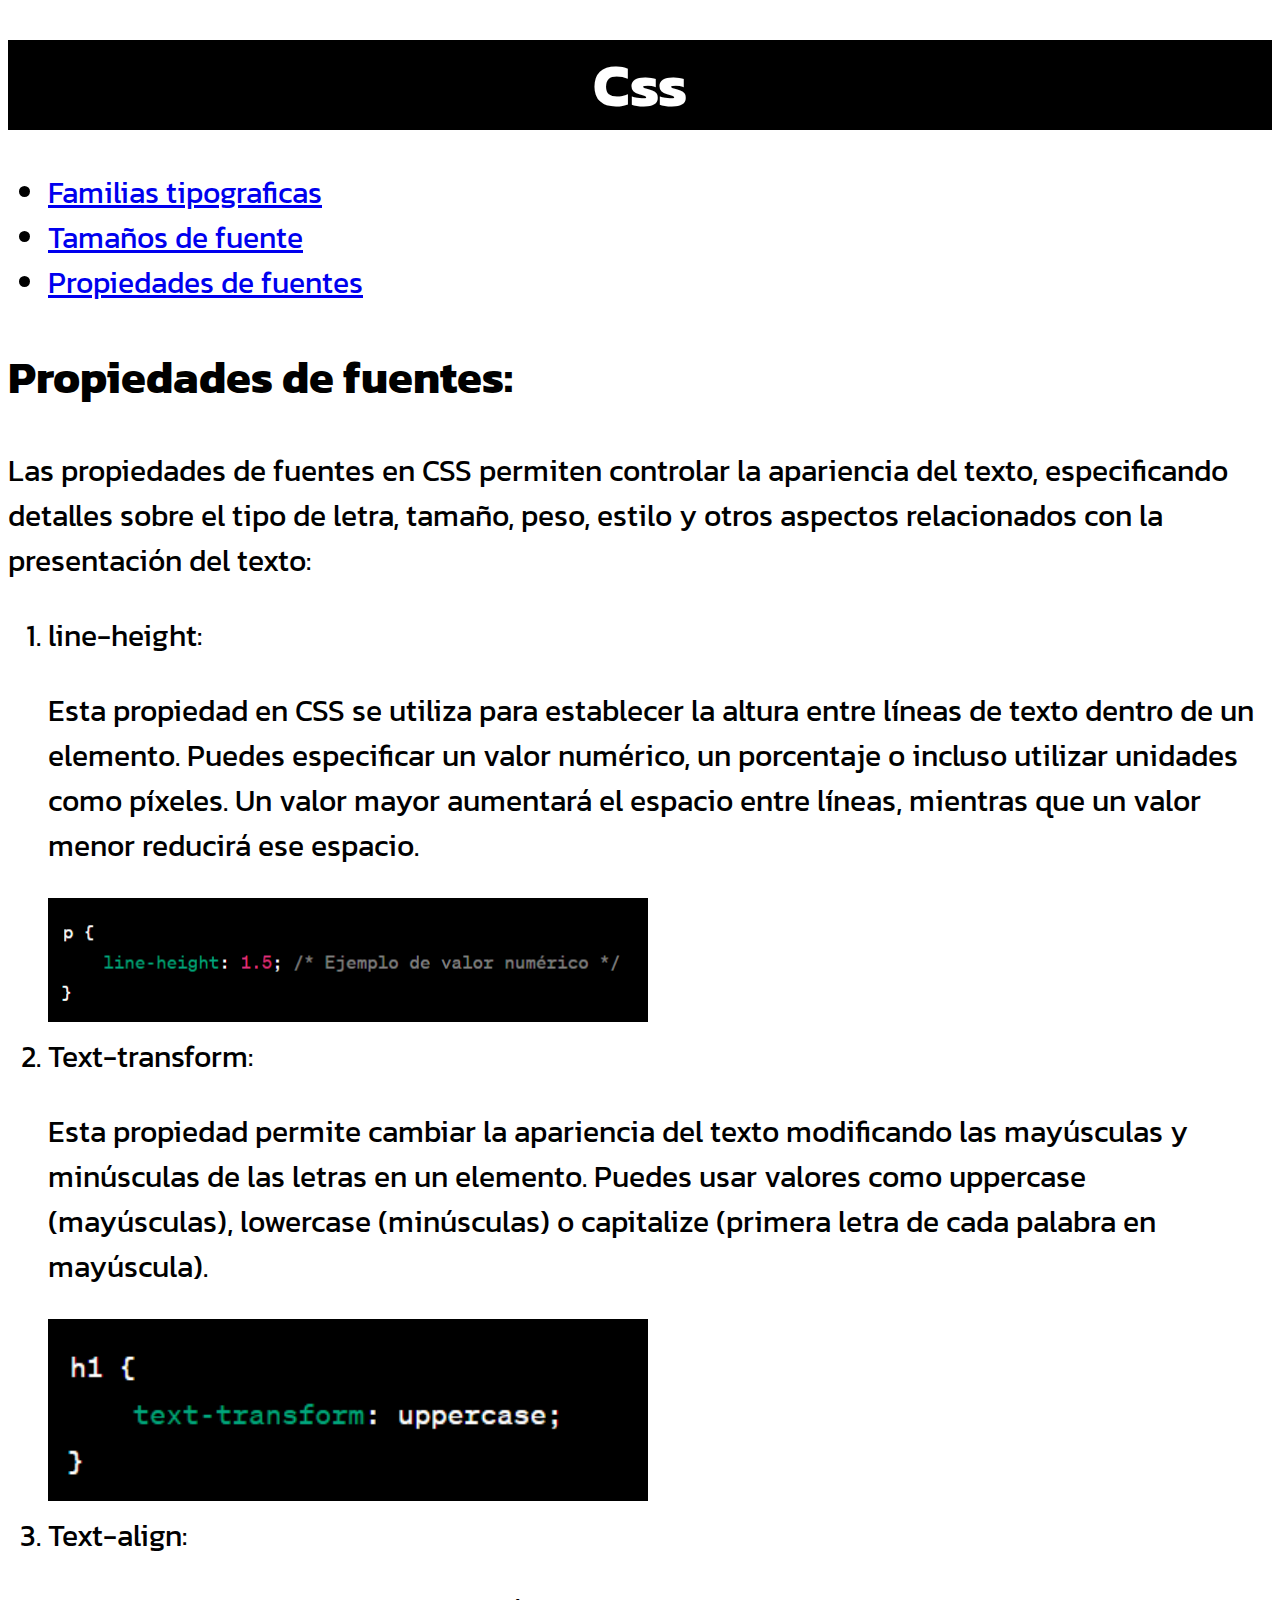
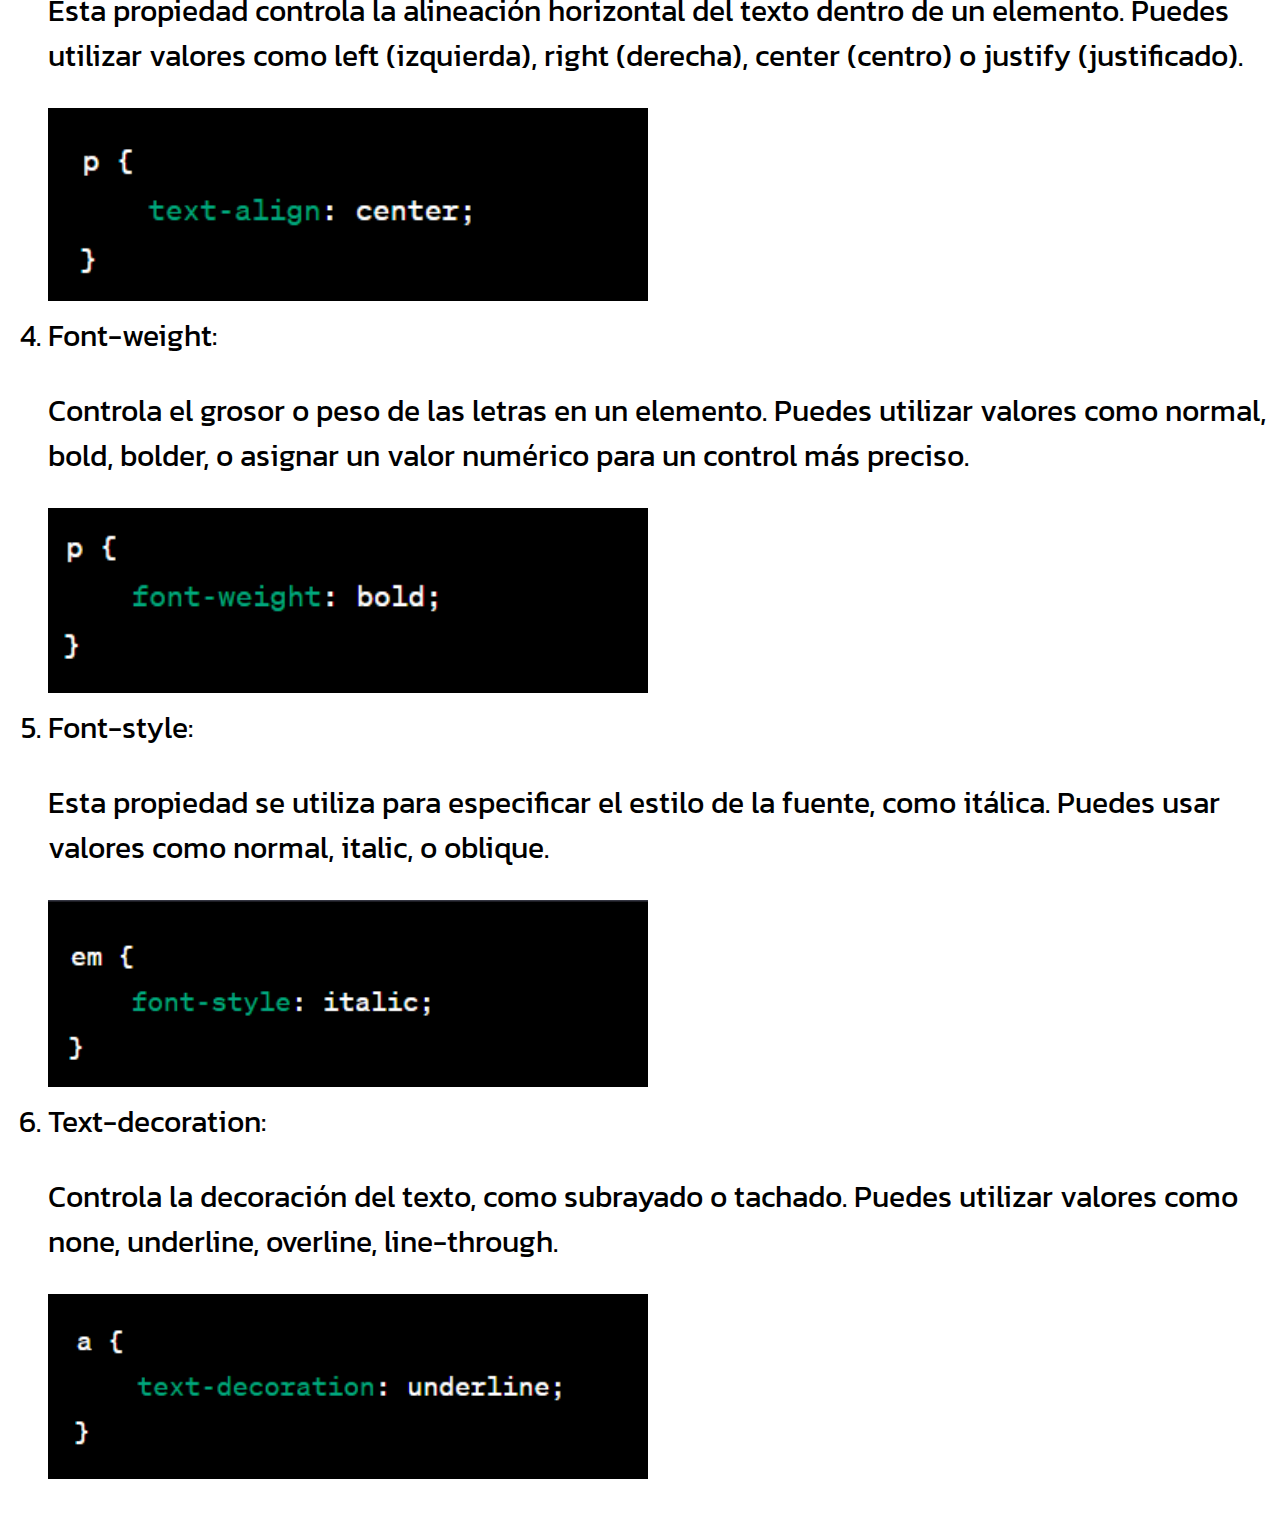
==== propiedadesdefuente.html @ 5a45d7e1 "firts commit" ====
<!DOCTYPE html>
<html lang="en">

<head>
    <meta charset="UTF-8">
    <meta name="viewport" content="width=device-width, initial-scale=1.0">
    <link rel="stylesheet" href="style.css">
    <link rel="preconnect" href="https://fonts.googleapis.com">
    <link rel="preconnect" href="https://fonts.gstatic.com" crossorigin>
    <link href="https://fonts.googleapis.com/css2?family=Kanit:wght@300&display=swap" rel="stylesheet">
    <title>CSS</title>
</head>

<body>
    <header>
        <h1 class="title">Css</h1>
        <div class="navegacion">
            <nav>
                <ul>
                    <li><a href="index.html">Familias tipograficas</a></li>
                    <li><a href="tamañosdefuente.html">Tamaños de fuente</a></li>
                    <li><a href="propiedadesdefuente.html">Propiedades de fuentes</a></li>
                </ul>
            </nav>
        </div>
    </header>
    <main>
        <h2>Propiedades de fuentes:</h2>
        <div class="descripcion">
            <p>Las propiedades de fuentes en CSS permiten controlar la apariencia del texto, especificando detalles
                sobre el tipo de
                letra, tamaño, peso, estilo y otros aspectos relacionados con la presentación del texto:</p>
        </div>
        <section class="tipos">
            <ol>
                <div>
                    <li>line-height:</li>
                    <p>Esta propiedad en CSS se utiliza para establecer la altura entre líneas de texto dentro de un
                        elemento. Puedes
                        especificar un valor numérico, un porcentaje o incluso utilizar unidades como píxeles. Un valor
                        mayor aumentará el
                        espacio entre líneas, mientras que un valor menor reducirá ese espacio.</p>
                    <img src="img/line height.png" width="600px">
                </div>
                <div>
                    <li>Text-transform:</li>
                    <p>Esta propiedad permite cambiar la apariencia del texto modificando las mayúsculas y minúsculas de
                        las letras en un
                        elemento. Puedes usar valores como uppercase (mayúsculas), lowercase (minúsculas) o capitalize
                        (primera letra de cada
                        palabra en mayúscula).</p>
                    <img src="img/text transform.png" width="600px">
                </div>
                <div>
                    <li>Text-align:</li>
                    <p>Esta propiedad controla la alineación horizontal del texto dentro de un elemento. Puedes utilizar
                        valores como left
                        (izquierda), right (derecha), center (centro) o justify (justificado).</p>
                    <img src="img/text align.png" width="600px">
                </div>
                <div>
                    <li>Font-weight:</li>
                    <p>Controla el grosor o peso de las letras en un elemento. Puedes utilizar valores como normal,
                        bold, bolder, o asignar un
                        valor numérico para un control más preciso.</p>
                    <img src="img/font weight.png" width="600px">
                </div>
                <div>
                    <li>Font-style:</li>
                    <p>Esta propiedad se utiliza para especificar el estilo de la fuente, como itálica. Puedes usar
                        valores como normal,
                        italic, o oblique.</p>
                    <img src="img/font style.png" width="600px">
                </div>
                <div>
                    <li>Text-decoration:</li>
                    <p>Controla la decoración del texto, como subrayado o tachado. Puedes utilizar valores como none,
                        underline, overline,
                        line-through.</p>
                    <img src="img/text decoration.png" width="600px">
                </div>
            </ol>
        </section>
    </main>
</body>

</html>
---- style.css ----
html {
    font-size: 30px;
}

* {
    font-family: 'Kanit', sans-serif;
}

.title {
    font-size: 2rem;
    color: white;
    background-color: black;
    text-align: center;
}
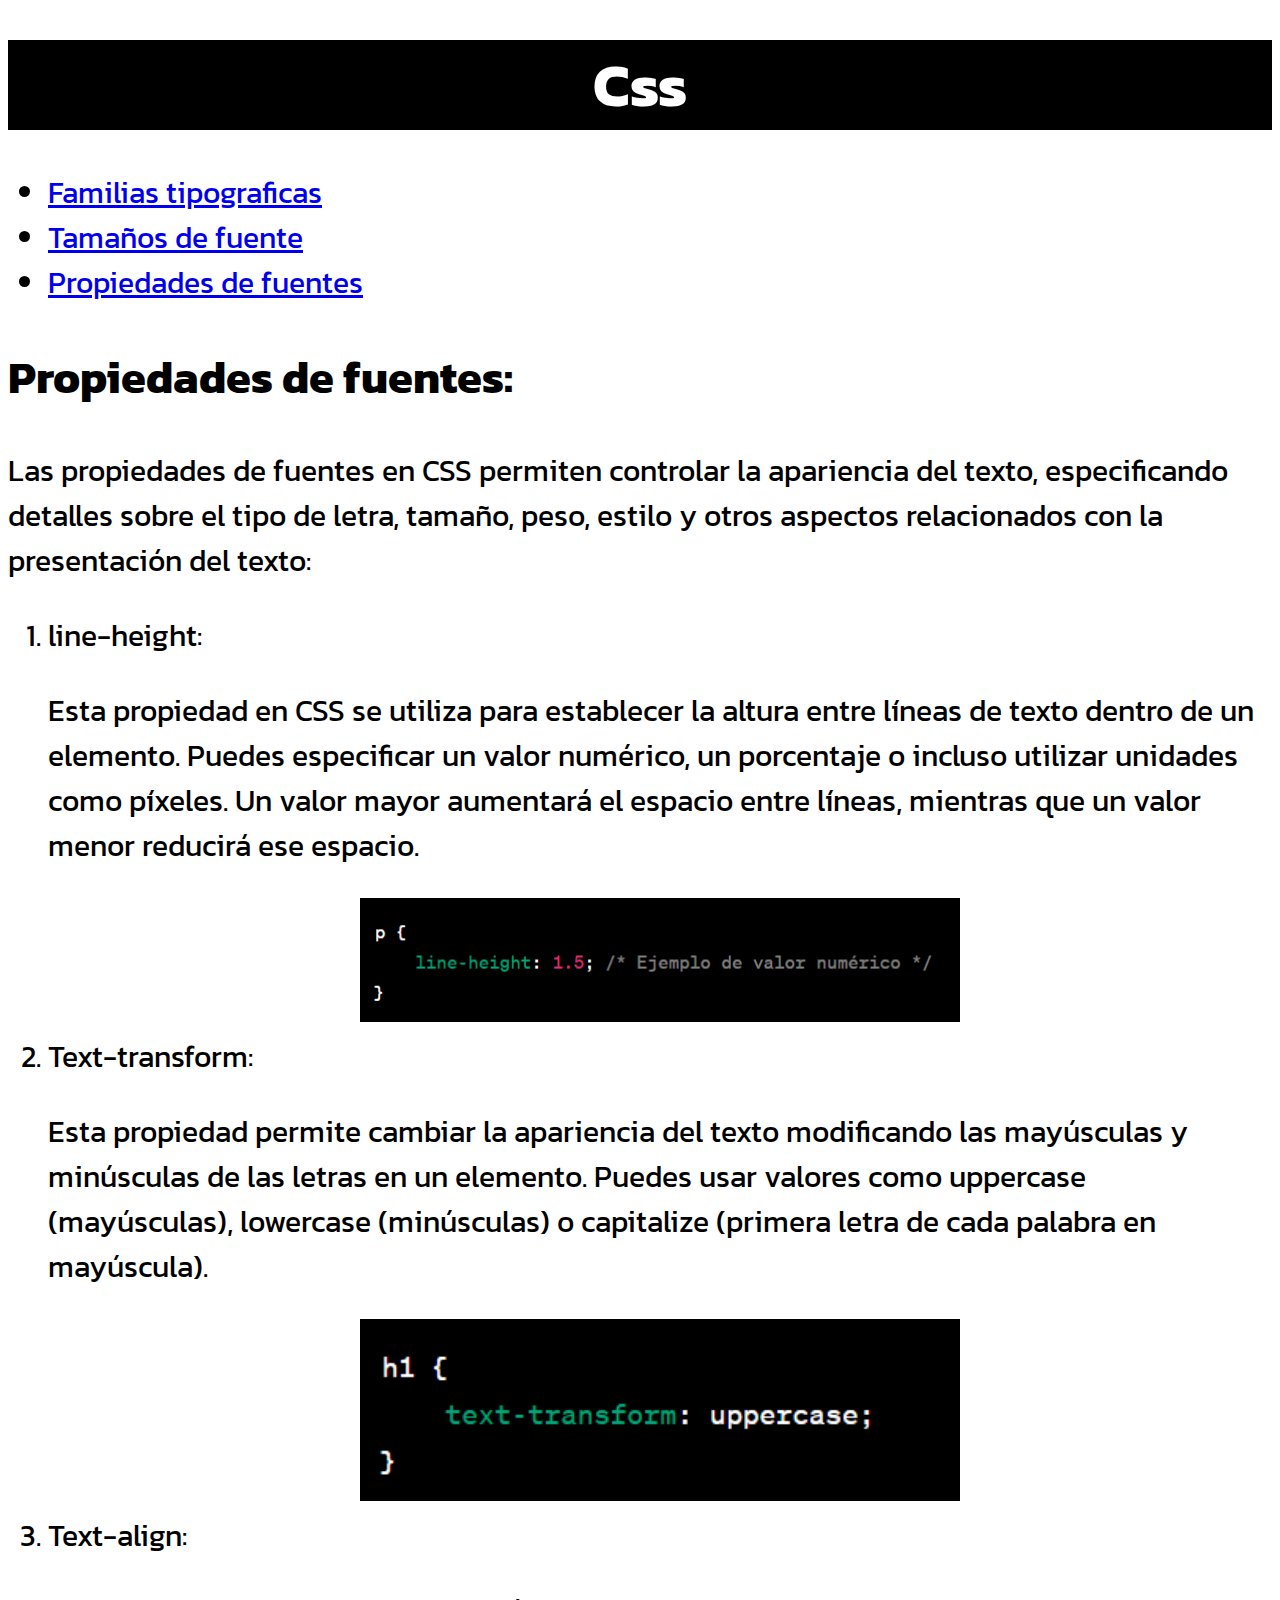
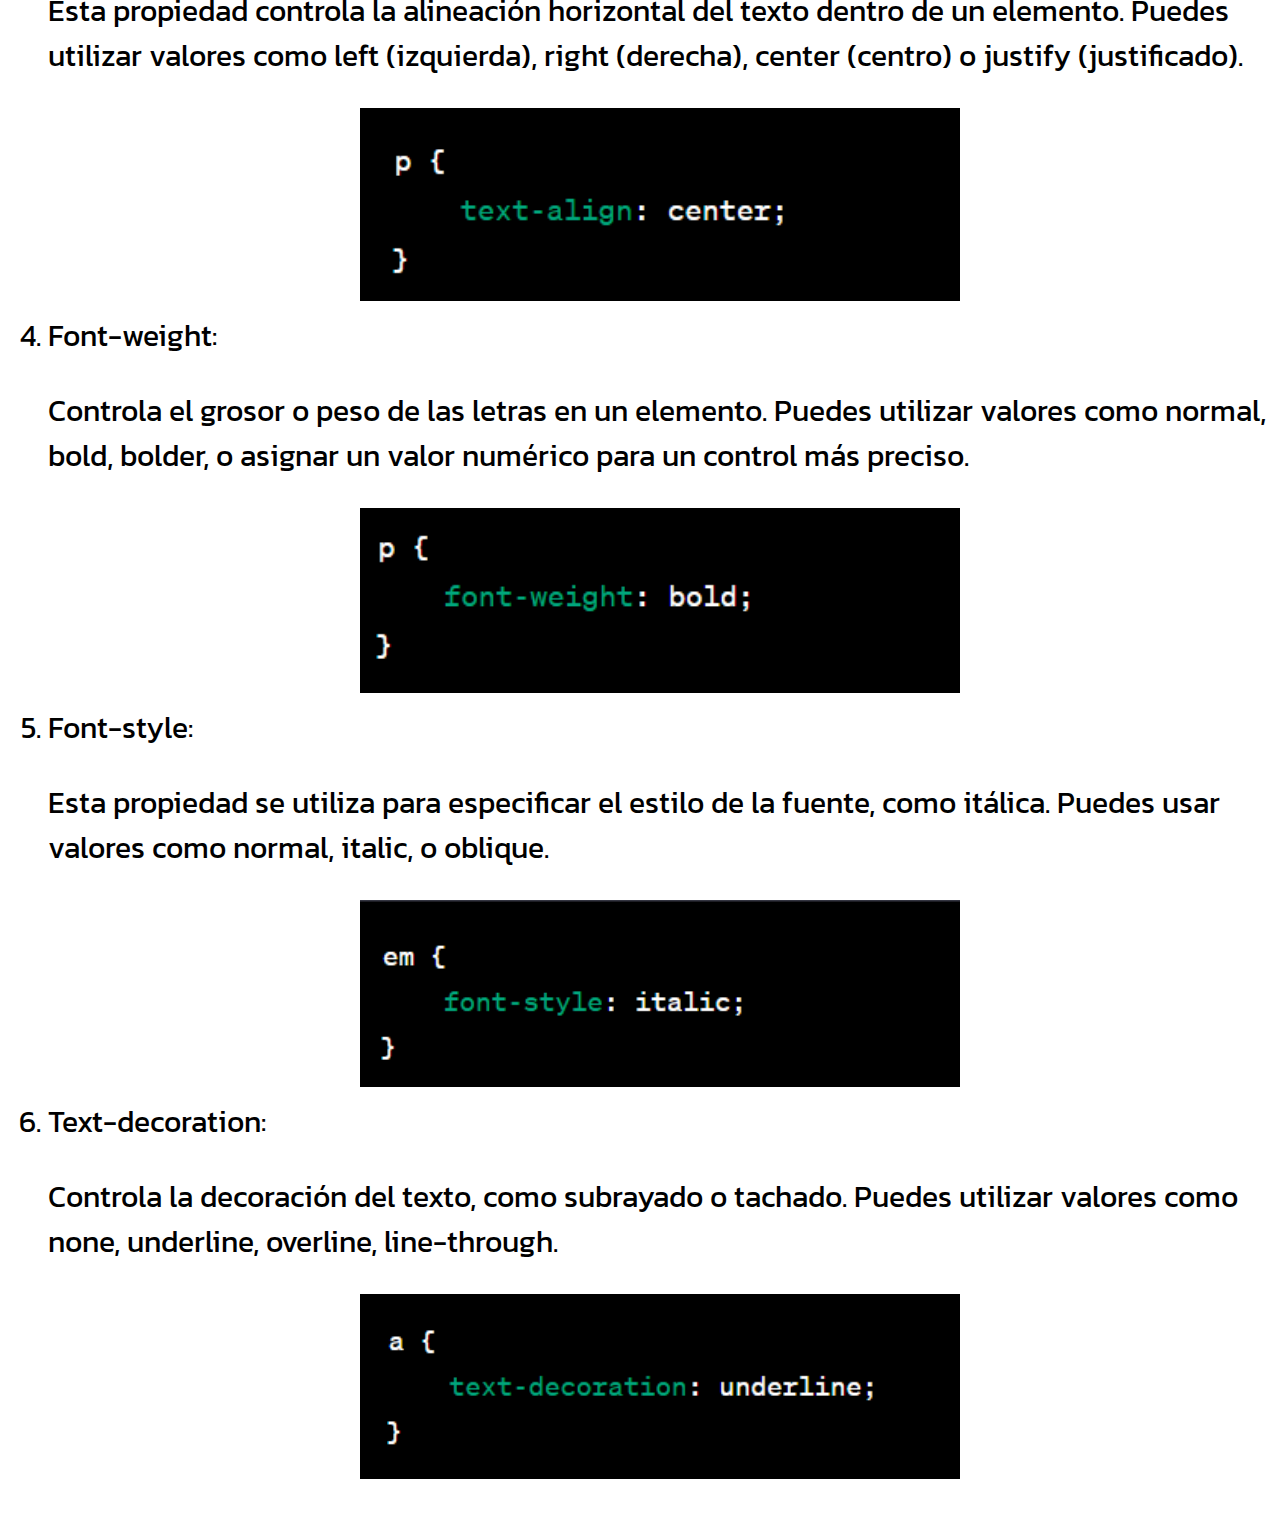
==== commit 137d0d9b: "centrar imagenes" ====
--- a/propiedadesdefuente.html
+++ b/propiedadesdefuente.html
@@ -40,7 +40,9 @@
                         especificar un valor numérico, un porcentaje o incluso utilizar unidades como píxeles. Un valor
                         mayor aumentará el
                         espacio entre líneas, mientras que un valor menor reducirá ese espacio.</p>
-                    <img src="img/line height.png" width="600px">
+                    <div class="imagen">
+                        <img src="img/line height.png" width="600px">
+                    </div>
                 </div>
                 <div>
                     <li>Text-transform:</li>
@@ -49,35 +51,45 @@
                         elemento. Puedes usar valores como uppercase (mayúsculas), lowercase (minúsculas) o capitalize
                         (primera letra de cada
                         palabra en mayúscula).</p>
-                    <img src="img/text transform.png" width="600px">
+                    <div class="imagen">
+                        <img src="img/text transform.png" width="600px">
+                    </div>
                 </div>
                 <div>
                     <li>Text-align:</li>
                     <p>Esta propiedad controla la alineación horizontal del texto dentro de un elemento. Puedes utilizar
                         valores como left
                         (izquierda), right (derecha), center (centro) o justify (justificado).</p>
-                    <img src="img/text align.png" width="600px">
+                    <div class="imagen">
+                        <img src="img/text align.png" width="600px">
+                    </div>
                 </div>
                 <div>
                     <li>Font-weight:</li>
                     <p>Controla el grosor o peso de las letras en un elemento. Puedes utilizar valores como normal,
                         bold, bolder, o asignar un
                         valor numérico para un control más preciso.</p>
-                    <img src="img/font weight.png" width="600px">
+                    <div class="imagen">
+                        <img src="img/font weight.png" width="600px">
+                    </div>
                 </div>
                 <div>
                     <li>Font-style:</li>
                     <p>Esta propiedad se utiliza para especificar el estilo de la fuente, como itálica. Puedes usar
                         valores como normal,
                         italic, o oblique.</p>
-                    <img src="img/font style.png" width="600px">
+                    <div class="imagen">
+                        <img src="img/font style.png" width="600px">
+                    </div>
                 </div>
                 <div>
                     <li>Text-decoration:</li>
                     <p>Controla la decoración del texto, como subrayado o tachado. Puedes utilizar valores como none,
                         underline, overline,
                         line-through.</p>
-                    <img src="img/text decoration.png" width="600px">
+                    <div class="imagen">
+                        <img src="img/text decoration.png" width="600px">
+                    </div>
                 </div>
             </ol>
         </section>
--- a/style.css
+++ b/style.css
@@ -11,4 +11,8 @@
     color: white;
     background-color: black;
     text-align: center;
+}
+
+.imagen {
+    text-align: center;
 }